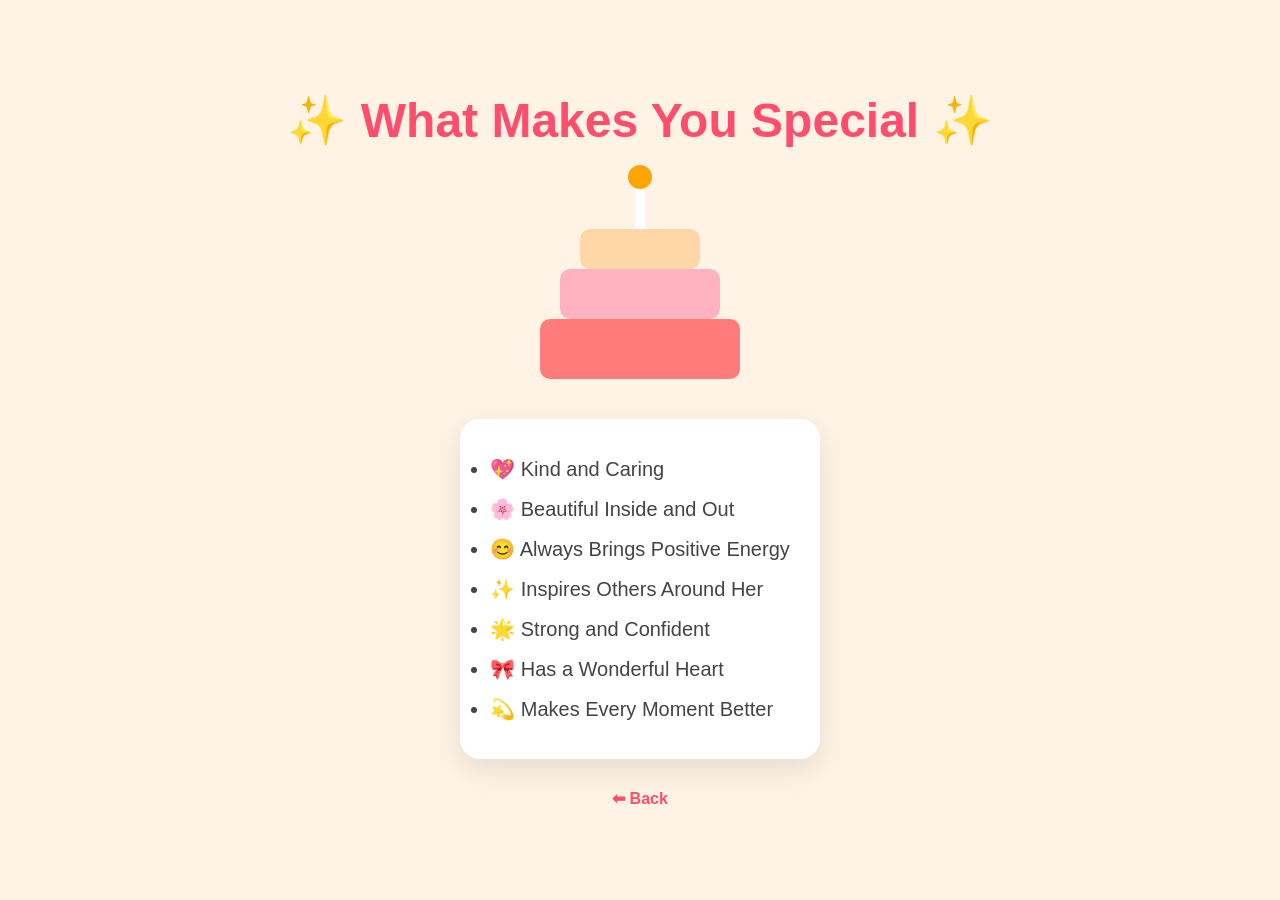
==== qualities.html @ 43455e26 "Add files via upload" ====
<!DOCTYPE html>
<html lang="en">
<head>
<meta charset="UTF-8">
<meta name="viewport" content="width=device-width, initial-scale=1.0">
<title>Her Beautiful Qualities</title>

<style>
*{
margin:0;
padding:0;
box-sizing:border-box;
font-family:'Segoe UI',sans-serif;
}

body{
background:#fff3e6;
min-height:100vh;
display:flex;
justify-content:center;
align-items:center;
flex-direction:column;
padding:30px;
}

h1{
color:#ff4d6d;
margin-bottom:30px;
font-size:3rem;
}

.cake{
position:relative;
width:200px;
height:200px;
margin-bottom:40px;
animation:bounce 2s infinite;
}

.layer1{
position:absolute;
bottom:0;
width:200px;
height:60px;
background:#ff7b7b;
border-radius:10px;
}

.layer2{
position:absolute;
bottom:60px;
left:20px;
width:160px;
height:50px;
background:#ffb3c1;
border-radius:10px;
}

.layer3{
position:absolute;
bottom:110px;
left:40px;
width:120px;
height:40px;
background:#ffd6a5;
border-radius:10px;
}

.candle{
position:absolute;
bottom:150px;
left:95px;
width:10px;
height:40px;
background:white;
}

.flame{
position:absolute;
bottom:190px;
left:88px;
width:24px;
height:24px;
background:orange;
border-radius:50%;
animation:flicker 0.5s infinite alternate;
}

@keyframes flicker{
from{
transform:scale(1);
}
to{
transform:scale(1.2);
}
}

@keyframes bounce{
0%,100%{
transform:translateY(0);
}
50%{
transform:translateY(-15px);
}
}

.box{
background:white;
padding:30px;
border-radius:20px;
box-shadow:0 10px 30px rgba(0,0,0,0.1);
max-width:600px;
}

ul{
font-size:20px;
line-height:2;
color:#444;
}

a{
margin-top:30px;
text-decoration:none;
color:#ff4d6d;
font-weight:bold;
}
</style>
</head>

<body>

<h1>✨ What Makes You Special ✨</h1>

<div class="cake">
<div class="layer1"></div>
<div class="layer2"></div>
<div class="layer3"></div>
<div class="candle"></div>
<div class="flame"></div>
</div>

<div class="box">
<ul>
<li>💖 Kind and Caring</li>
<li>🌸 Beautiful Inside and Out</li>
<li>😊 Always Brings Positive Energy</li>
<li>✨ Inspires Others Around Her</li>
<li>🌟 Strong and Confident</li>
<li>🎀 Has a Wonderful Heart</li>
<li>💫 Makes Every Moment Better</li>
</ul>
</div>

<a href="index.html">⬅ Back</a>

</body>
</html>
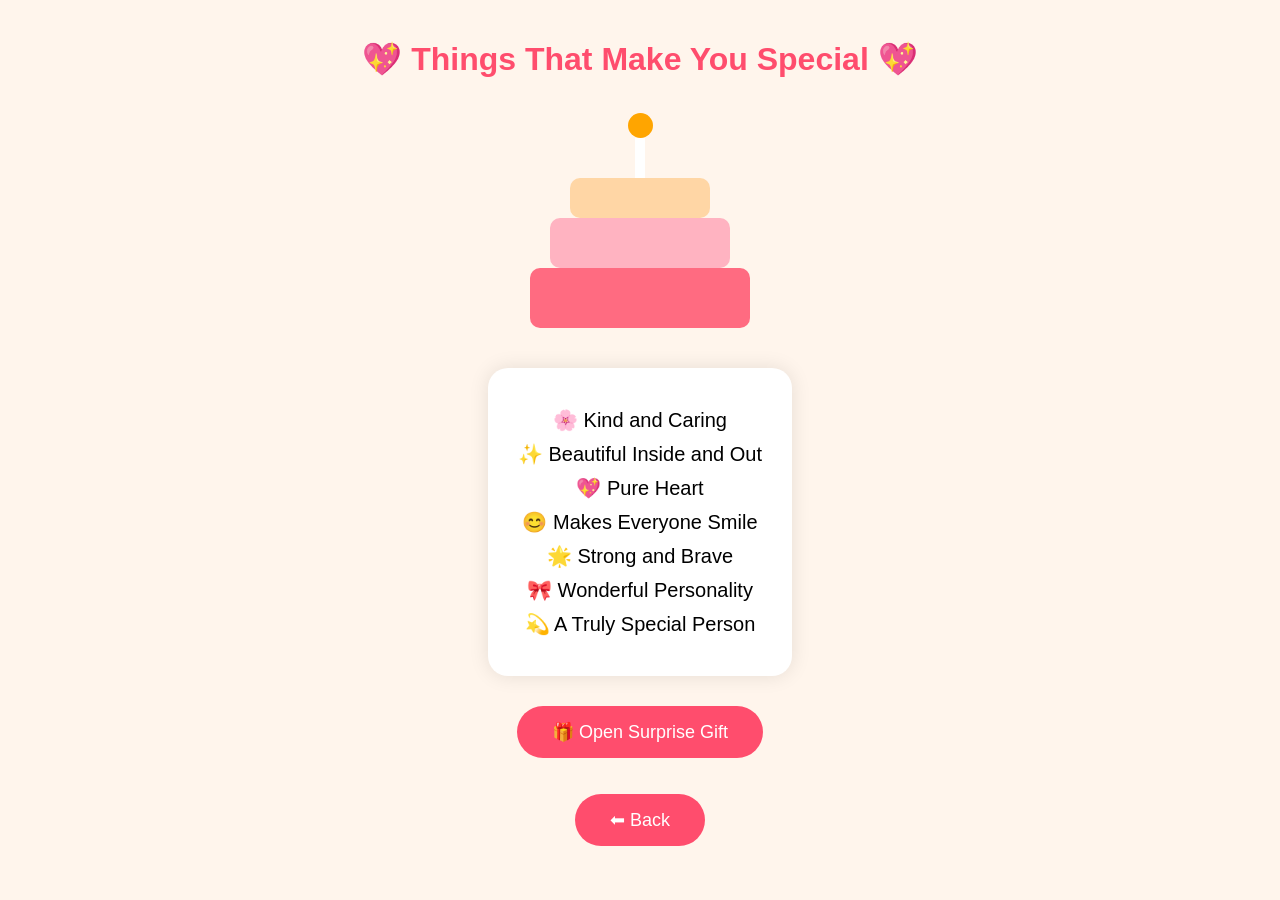
==== commit e9cb3840: "Add files via upload" ====
--- a/qualities.html
+++ b/qualities.html
@@ -3,133 +3,13 @@
 <head>
 <meta charset="UTF-8">
 <meta name="viewport" content="width=device-width, initial-scale=1.0">
-<title>Her Beautiful Qualities</title>
-
-<style>
-*{
-margin:0;
-padding:0;
-box-sizing:border-box;
-font-family:'Segoe UI',sans-serif;
-}
-
-body{
-background:#fff3e6;
-min-height:100vh;
-display:flex;
-justify-content:center;
-align-items:center;
-flex-direction:column;
-padding:30px;
-}
-
-h1{
-color:#ff4d6d;
-margin-bottom:30px;
-font-size:3rem;
-}
-
-.cake{
-position:relative;
-width:200px;
-height:200px;
-margin-bottom:40px;
-animation:bounce 2s infinite;
-}
-
-.layer1{
-position:absolute;
-bottom:0;
-width:200px;
-height:60px;
-background:#ff7b7b;
-border-radius:10px;
-}
-
-.layer2{
-position:absolute;
-bottom:60px;
-left:20px;
-width:160px;
-height:50px;
-background:#ffb3c1;
-border-radius:10px;
-}
-
-.layer3{
-position:absolute;
-bottom:110px;
-left:40px;
-width:120px;
-height:40px;
-background:#ffd6a5;
-border-radius:10px;
-}
-
-.candle{
-position:absolute;
-bottom:150px;
-left:95px;
-width:10px;
-height:40px;
-background:white;
-}
-
-.flame{
-position:absolute;
-bottom:190px;
-left:88px;
-width:24px;
-height:24px;
-background:orange;
-border-radius:50%;
-animation:flicker 0.5s infinite alternate;
-}
-
-@keyframes flicker{
-from{
-transform:scale(1);
-}
-to{
-transform:scale(1.2);
-}
-}
-
-@keyframes bounce{
-0%,100%{
-transform:translateY(0);
-}
-50%{
-transform:translateY(-15px);
-}
-}
-
-.box{
-background:white;
-padding:30px;
-border-radius:20px;
-box-shadow:0 10px 30px rgba(0,0,0,0.1);
-max-width:600px;
-}
-
-ul{
-font-size:20px;
-line-height:2;
-color:#444;
-}
-
-a{
-margin-top:30px;
-text-decoration:none;
-color:#ff4d6d;
-font-weight:bold;
-}
-</style>
+<title>Special Qualities</title>
+<link rel="stylesheet" href="style.css">
 </head>
 
-<body>
+<body class="page2">
 
-<h1>✨ What Makes You Special ✨</h1>
+<h1>💖 Things That Make You Special 💖</h1>
 
 <div class="cake">
 <div class="layer1"></div>
@@ -139,19 +19,29 @@
 <div class="flame"></div>
 </div>
 
-<div class="box">
-<ul>
-<li>💖 Kind and Caring</li>
-<li>🌸 Beautiful Inside and Out</li>
-<li>😊 Always Brings Positive Energy</li>
-<li>✨ Inspires Others Around Her</li>
-<li>🌟 Strong and Confident</li>
-<li>🎀 Has a Wonderful Heart</li>
-<li>💫 Makes Every Moment Better</li>
-</ul>
+<div class="qualities">
+
+<p>🌸 Kind and Caring</p>
+<p>✨ Beautiful Inside and Out</p>
+<p>💖 Pure Heart</p>
+<p>😊 Makes Everyone Smile</p>
+<p>🌟 Strong and Brave</p>
+<p>🎀 Wonderful Personality</p>
+<p>💫 A Truly Special Person</p>
+
 </div>
 
-<a href="index.html">⬅ Back</a>
+<button onclick="gift()" class="btn">
+🎁 Open Surprise Gift
+</button>
+
+<br><br>
+
+<a href="index.html">
+<button class="btn">⬅ Back</button>
+</a>
+
+<script src="script.js"></script>
 
 </body>
 </html>
--- a/style.css
+++ b/style.css
@@ -0,0 +1,194 @@
+*{
+margin:0;
+padding:0;
+box-sizing:border-box;
+font-family:Segoe UI,sans-serif;
+}
+
+body{
+overflow-x:hidden;
+min-height:100vh;
+}
+
+.page1{
+background:#FFDAB9;
+display:flex;
+justify-content:center;
+align-items:center;
+text-align:center;
+}
+
+.hero{
+padding:20px;
+}
+
+.hero h1{
+font-size:4rem;
+color:#ff4d6d;
+margin-bottom:25px;
+}
+
+.hero p{
+font-size:1.3rem;
+max-width:700px;
+line-height:1.8;
+color:#444;
+margin-bottom:30px;
+}
+
+.btn{
+padding:15px 35px;
+border:none;
+border-radius:40px;
+background:#ff4d6d;
+color:white;
+font-size:18px;
+cursor:pointer;
+transition:.4s;
+}
+
+.btn:hover{
+transform:scale(1.1);
+}
+
+.balloon{
+width:80px;
+height:100px;
+border-radius:50%;
+position:fixed;
+bottom:-120px;
+animation:float linear infinite;
+z-index:-1;
+}
+
+@keyframes float{
+0%{
+transform:translateY(0);
+}
+100%{
+transform:translateY(-120vh);
+}
+}
+
+.confetti{
+position:fixed;
+top:-20px;
+width:10px;
+height:10px;
+animation:fall linear infinite;
+}
+
+@keyframes fall{
+100%{
+transform:translateY(110vh) rotate(720deg);
+}
+}
+
+.heart{
+position:fixed;
+font-size:25px;
+animation:rise 5s linear forwards;
+}
+
+@keyframes rise{
+100%{
+transform:translateY(-100vh);
+opacity:0;
+}
+}
+
+.page2{
+background:#fff5ec;
+display:flex;
+flex-direction:column;
+align-items:center;
+padding:40px;
+text-align:center;
+}
+
+.page2 h1{
+color:#ff4d6d;
+margin-bottom:30px;
+}
+
+.cake{
+position:relative;
+width:220px;
+height:220px;
+margin-bottom:40px;
+animation:bounce 2s infinite;
+}
+
+.layer1{
+position:absolute;
+bottom:0;
+width:220px;
+height:60px;
+background:#ff6b81;
+border-radius:10px;
+}
+
+.layer2{
+position:absolute;
+bottom:60px;
+left:20px;
+width:180px;
+height:50px;
+background:#ffb3c1;
+border-radius:10px;
+}
+
+.layer3{
+position:absolute;
+bottom:110px;
+left:40px;
+width:140px;
+height:40px;
+background:#ffd6a5;
+border-radius:10px;
+}
+
+.candle{
+position:absolute;
+bottom:150px;
+left:105px;
+width:10px;
+height:40px;
+background:white;
+}
+
+.flame{
+position:absolute;
+bottom:190px;
+left:98px;
+width:25px;
+height:25px;
+background:orange;
+border-radius:50%;
+animation:flicker .5s infinite alternate;
+}
+
+@keyframes flicker{
+to{
+transform:scale(1.2);
+}
+}
+
+@keyframes bounce{
+50%{
+transform:translateY(-15px);
+}
+}
+
+.qualities{
+background:white;
+padding:30px;
+border-radius:20px;
+box-shadow:0 0 20px rgba(0,0,0,.1);
+margin-bottom:30px;
+}
+
+.qualities p{
+font-size:20px;
+margin:10px 0;
+}
